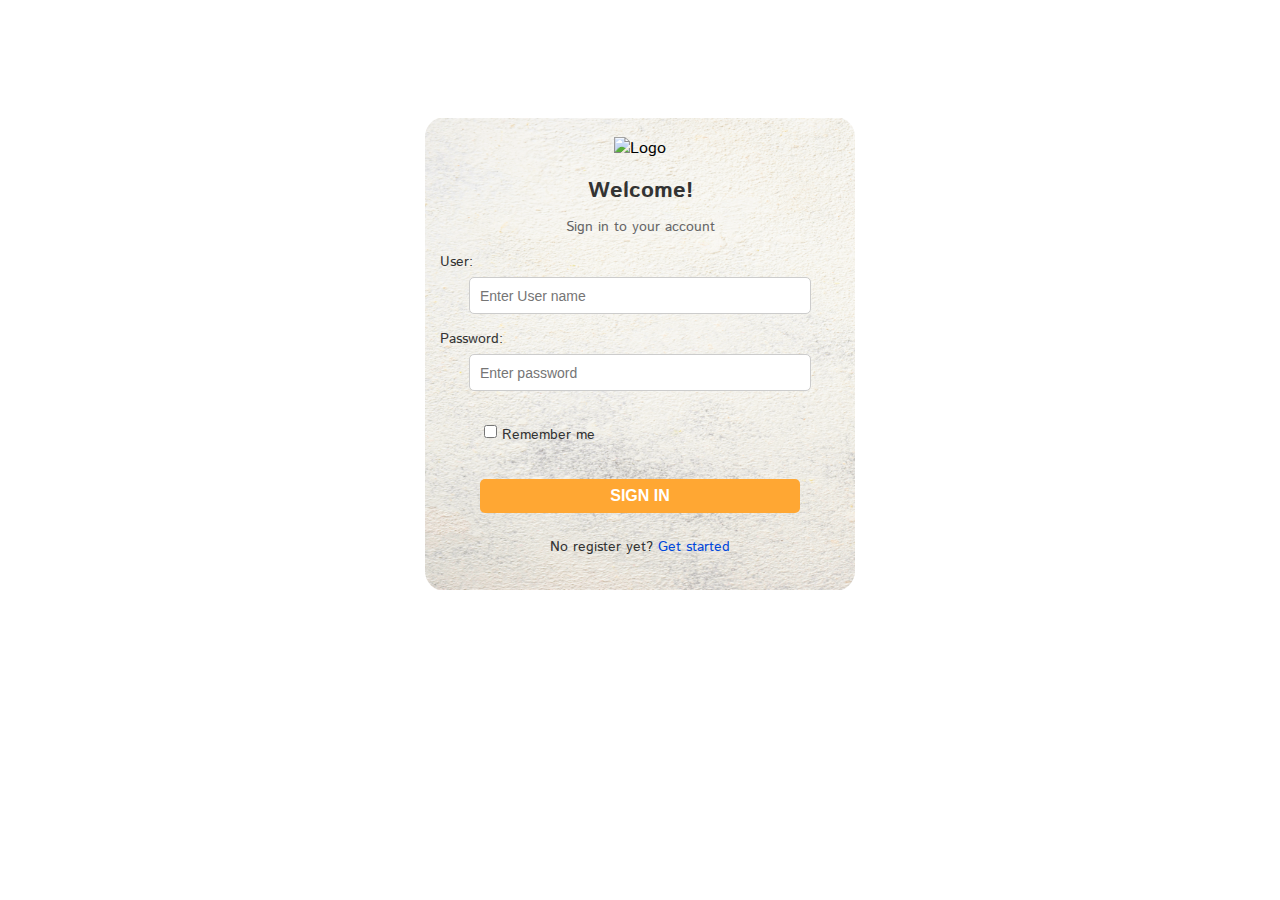
==== public/deleteMenu.html @ 5105f94e "wait responsive" ====
<!DOCTYPE html>
<html lang="en">
<head>
    <meta charset="UTF-8">
    <meta name="viewport" content="width=device-width, initial-scale=1.0">
    <title>Delete Menu</title>
    <link rel="stylesheet" href="deleteMenu.css">
</head>
<body>
    <nav class="navbar">
        <div class="logo">
            <a href="#">
                <img src="pic/Logo.png" alt="Logo" class="logo-img">
            </a>
            <p>Loading...</p> <!-- ข้อความชั่วคราว -->
        </div>
        <div class="hamburger" onclick="toggleMenu()">
            <span></span>
            <span></span>
            <span></span>
        </div>
        <nav id="mobile-menu">
            <ul>
                <li><a href="rndFood.html">Random Menu</a></li>
                <li><a href="rndFood.html?clickButton=true">Add Random Menu</a></li>
                <li><a href="#">Random History</a></li>
                <li><a href="#">About</a></li>
                <li><a href="#">Services</a></li>
                <li><a href="login.html">Log out</a></li>
            </ul>
        </nav>
    </nav>

    <div class="content-container">
        <div class="history-container">
            <h2>Delete Meal</h2>
            <ul id="delete-menu-list" class="history-list"></ul>
        </div>
    </div>

    <script src="deleteMenu.js">
    </script>
</body>
</html>
---- public/deleteMenu.css ----
body {
    font-family: 'Arial', sans-serif;
    background-color: #f0f4f8;
    margin: 0;
    padding: 0;
}

/* nav */
.navbar {
    display: flex;
    align-items: center;
    justify-content: space-between;
    /*background-color: #F5A53F;  */
    background-color: #FE8C05;
    padding: 0 30px;
    position: fixed;
    top: 0;
    width: 100%;
    height: 70px;
    box-sizing: border-box;
    z-index: 1000;
    font-family: "Istok Web", sans-serif;
    }
    
    .navbar .logo {
    display: flex;
    align-items: center;
    padding-left: 2%;
    }
    
    .logo-img {
    height: 75px;
    width: auto;
    margin: 0;
    }
    
    .logo-text {
    margin-left: 15px;
    font-size: 24px;
    font-weight: bold;
    color: #ffffff;
    }
    
    .nav-links {
    list-style: none;
    display: flex;
    margin: 0;
    padding-right: 50px;
    }
    
    .nav-links li {
    margin-left: 30px;
    }
    
    .nav-links a {
    text-decoration: none;
    color: #ffffff;
    font-size: 18px;
    transition: color 0.3s;
    display: flex;
    align-items: center;
    height: 70px;
    padding: 0 10px;
    }
    
    .nav-links a:hover {
    color: #0046DC;
    }
    
    /* hamburger */
    /* Hamburger Icon Styles */
    .hamburger {
    position: fixed; /* ให้อยู่ที่ตำแหน่งเดิมแม้เลื่อนหน้า */
    top: 20px;
    right: 1%; /* จัดตำแหน่งไปทางขวา */
    cursor: pointer;
    width: 30px;
    height: 25px;
    display: flex;
    flex-direction: column;
    justify-content: space-between;
    z-index: 1000;
    }
    
    .hamburger span {
    display: block;
    height: 4px;
    width: 100%;
    background-color: #ffffff;
    transition: 0.3s;
    }
    
    /* Animation: When active (menu opened) */
    .hamburger.active span:nth-child(1) {
    transform: rotate(45deg) translate(5px, 5px);
    }
    
    .hamburger.active span:nth-child(2) {
    opacity: 0; /* ซ่อนเส้นกลางเมื่อเปิด */
    }
    
    .hamburger.active span:nth-child(3) {
    transform: rotate(-45deg) translate(5px, -5px);
    }
    
    /* Mobile Menu Initial State (ซ่อนเมนู) */
    #mobile-menu {
    position: absolute; /* ให้อยู่ใต้ Hamburger */
    top: 60px; /* ระยะห่างจาก Hamburger */
    right: 20px; /* จัดให้ตรงกับ Hamburger */
    width: 20%; /* กำหนดความกว้างของเมนู */
    max-height: 0;
    overflow: hidden;
    background-color: #f8f9fa;
    border-radius: 5px;
    box-shadow: 0px 4px 8px rgba(0, 0, 0, 0.1);
    transition: max-height 0.5s ease-in-out;
    z-index: 999;
    }
    
    /* Menu Items */
    #mobile-menu ul {
    list-style: none;
    padding: 10px;
    margin: 0;
    text-align: left;
    }
    
    #mobile-menu ul li {
    padding: 15px;
    border-bottom: 1px solid #ddd;
    }
    
    /* Active State for Mobile Menu */
    #mobile-menu.active {
    max-height: 300px; /* ปรับขนาดให้พอดีกับเนื้อหา */
    }
    .logo p {
        position: absolute;
        right: 4%;
        font-size: 26px; /* ขนาดฟอนต์ */
        font-weight: bold; /* น้ำหนักฟอนต์ */
        color: #ffffff; /* สีฟอนต์ */
        text-align: right; /* จัดตำแหน่งข้อความไปทางขวา */
        margin-right: 10px; /* ระยะห่างจากขอบขวา */
        font-family: 'Poppins', sans-serif; /* ฟอนต์ */
        text-transform: capitalize; /* ทำให้ตัวอักษรขึ้นต้นด้วยตัวใหญ่ */
    }

h2 {
    margin: 0;
}

button {
    background-color: #4CAF50;
    border: none;
    color: white;
    padding: 10px 20px;
    text-align: center;
    text-decoration: none;
    display: inline-block;
    font-size: 16px;
    margin: 5px;
    cursor: pointer;
    border-radius: 5px;
    transition: background-color 0.3s;
}

button:hover {
    background-color: #45a049;
}

.content-container {
    max-width: 800px;
    margin: 50px auto;
    margin-top: 100px;
    padding-top: 20px;
    padding-bottom: 20px;
    padding-left: 70px;
    padding-right: 70px;
    background-color: white;
    box-shadow: 0px 0px 15px rgba(0, 0, 0, 0.1);
    border-radius: 10px;
}

.meal-image-history {
    width: 100%;
    max-height: 300px;
    object-fit: cover;
    border-radius: 10px;
    margin-bottom: 10px;
}

.history-list {
    list-style-type: none;
    padding: 0;
}

.history-list li {
    margin-bottom: 20px;
}

.history-container h2 {
    margin-bottom: 10px;
    color: #333;
}
/* ปรับ list ให้เป็น grid */
.history-list {
    display: grid;
    grid-template-columns: repeat(3, 1fr); /* 3 คอลัมน์ */
    gap: 45px; /* ระยะห่างระหว่างเมนู */
    padding: 0;
    margin: 0;
    list-style-type: none;
}

/* กำหนดสไตล์ของแต่ละรายการเมนู */
.meal-item {
    list-style: none;
}

/* พื้นหลังและสไตล์ของแต่ละเมนู */
.meal-container {
    display: flex;
    flex-direction: column;
    align-items: center;
    background: linear-gradient(135deg, #ffecd2, #fcb69f); /* พื้นหลังไล่สี */
    border-radius: 15px; /* มุมโค้ง */
    box-shadow: 0 4px 8px rgba(0, 0, 0, 0.1);
    padding: 20px;
    border: 2px solid transparent; /* กรอบโปร่งใส */
    transition: transform 0.2s, box-shadow 0.2s;
}

/* เพิ่มเอฟเฟกต์เมื่อ hover */
.meal-container:hover {
    transform: scale(1.05); /* ขยายเล็กน้อยเมื่อ hover */
    box-shadow: 0 8px 16px rgba(0, 0, 0, 0.2); /* เพิ่มเงาเมื่อ hover */
    border-color: #ff6f61; /* เปลี่ยนสีกรอบเมื่อ hover */
}

/* สไตล์ของรูปอาหาร */
.meal-image-history {
    width: 100%;
    height: 200px;
    object-fit: cover;
    border-radius: 10px;
    margin-bottom: 10px;
}

/* สไตล์ของชื่อเมนู */
.meal-name {
    font-weight: bold;
    margin-bottom: 10px;
    color: #333;
}

/* ปุ่มลบ */
button {
    padding: 10px 20px;
    border: none;
    border-radius: 5px;
    background-color: #ff3f3f;
    color: white;
    cursor: pointer;
    transition: background-color 0.3s;
}

/* ปุ่มลบเมื่อ hover */
button:hover {
    background-color: #cc0000;
}
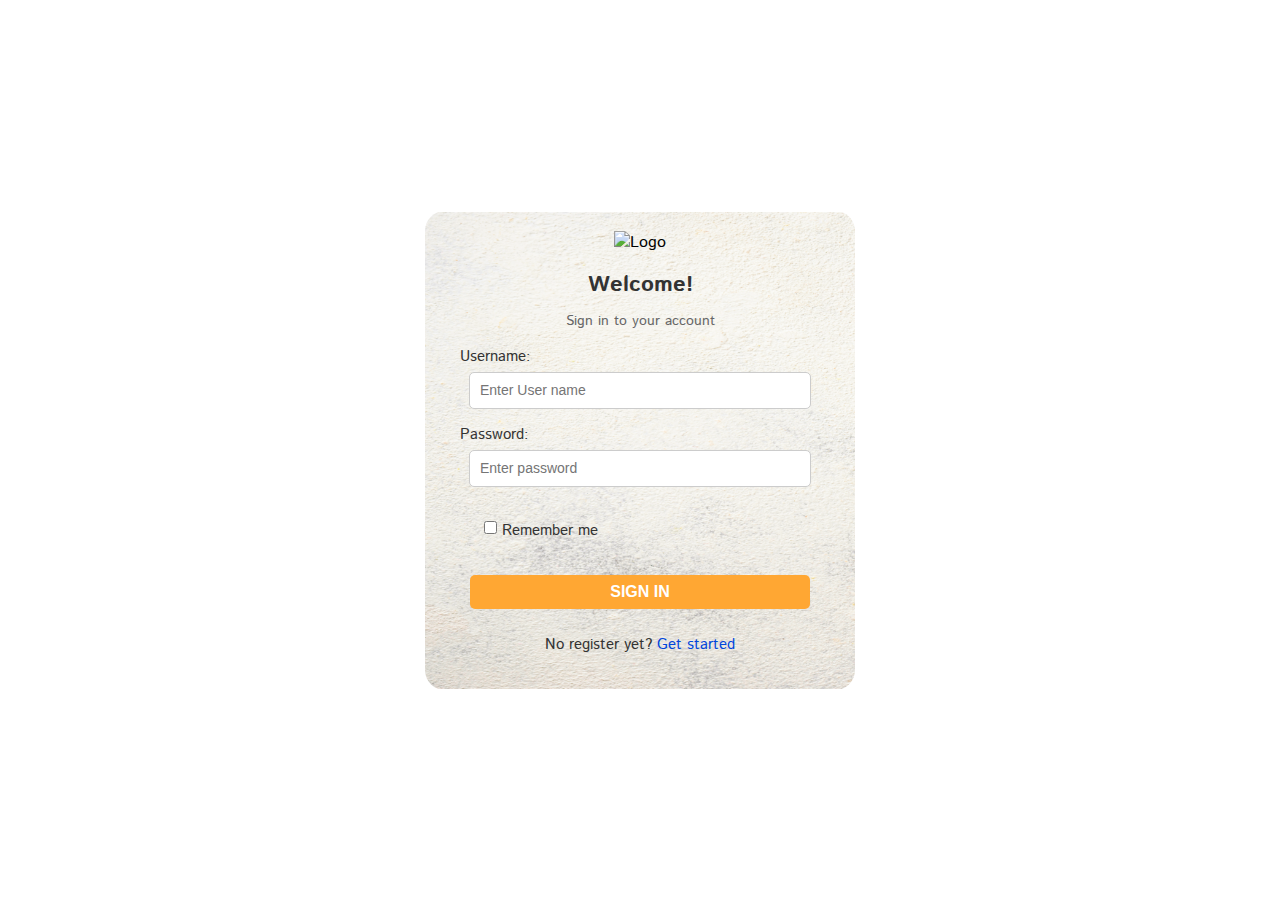
==== commit 8cca80dc: "responsive" ====
--- a/public/deleteMenu.html
+++ b/public/deleteMenu.html
@@ -12,7 +12,7 @@
             <a href="#">
                 <img src="pic/Logo.png" alt="Logo" class="logo-img">
             </a>
-            <p>Loading...</p> <!-- ข้อความชั่วคราว -->
+            <p class="username">Loading...</p> <!-- ข้อความชั่วคราว -->
         </div>
         <div class="hamburger" onclick="toggleMenu()">
             <span></span>
--- a/public/deleteMenu.css
+++ b/public/deleteMenu.css
@@ -269,4 +269,94 @@
 /* ปุ่มลบเมื่อ hover */
 button:hover {
     background-color: #cc0000;
+}
+
+/* สำหรับหน้าจอที่เล็กกว่า 525px */
+@media (max-width: 524px) {
+    .navbar {
+        display: flex;
+        justify-content: space-between; /* กระจายส่วนซ้าย กลาง ขวา */
+        align-items: center;
+        height: auto;
+        padding: 10px;
+    }
+
+    /* Username ทางซ้าย */
+    .logo .username {
+        flex: 1; /* ผลักดันไปทางซ้าย */
+        /* text-align: left; */
+        padding-right: 5%;
+        font-size: 25px;
+    }
+
+    /* โลโก้ตรงกลาง */
+    .logo {
+        flex: 1;
+        display: flex;
+        justify-content: center; /* จัดให้อยู่ตรงกลาง */
+        align-items: center;
+    }
+
+    .logo-img {
+        height: 50px;
+    }
+
+    /* ซ่อน nav-links บนหน้าจอขนาดเล็ก */
+    .nav-links {
+        display: none;
+    }
+
+    /* กำหนดขนาดของเมนูมือถือ */
+    #mobile-menu {
+        width: 80%; /* กำหนดให้มีความกว้าง 80% */
+    }
+
+    .content-container {
+        padding: 10px;
+    }
+
+    .history-list {
+        grid-template-columns: 1fr; /* แสดงเป็นคอลัมน์เดียว */
+    }
+}
+
+/* Screen between 375px and 768px */
+@media (min-width: 525px) and (max-width: 900px) {
+    .navbar {
+        display: flex;
+        justify-content: space-between; /* กระจายส่วนซ้าย กลาง ขวา */
+        align-items: center;
+        height: 70px;
+        padding: 10px;
+    }
+
+    /* Username ทางซ้าย */
+    .logo .username {
+        flex: 1; /* ผลักดันไปทางซ้าย */
+        padding-right: 5%;
+        font-size: 30px;
+    }
+
+
+    .logo-img {
+        height: 60px;
+    }
+
+    .content-container {
+        padding: 20px;
+    }
+
+    .history-list {
+        grid-template-columns: repeat(2, 1fr);
+    }
+    #mobile-menu {
+        width: 50%; /* Ensure same width as on smaller screens */
+    }
+}
+
+/* Screen larger than 768px */
+@media (min-width: 901px) {
+    .history-list {
+        grid-template-columns: repeat(3, 1fr);
+    }
 }